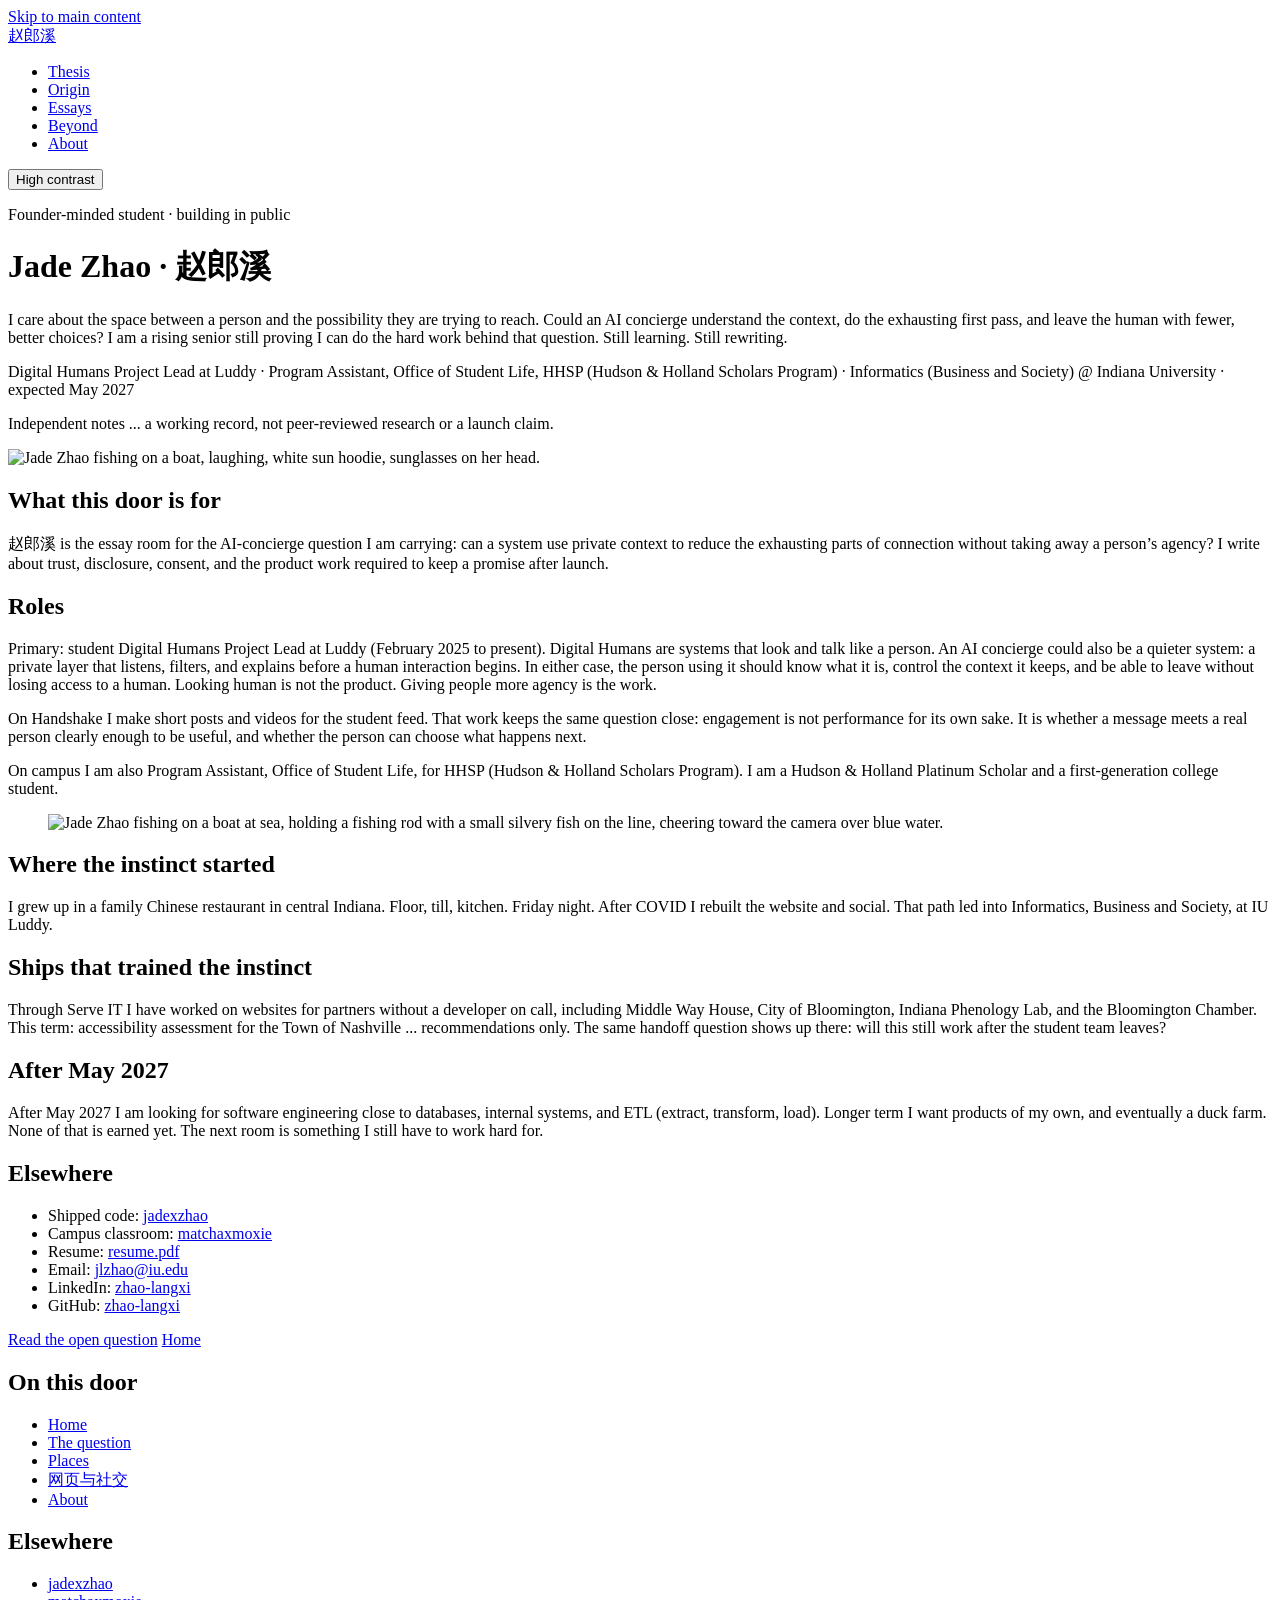
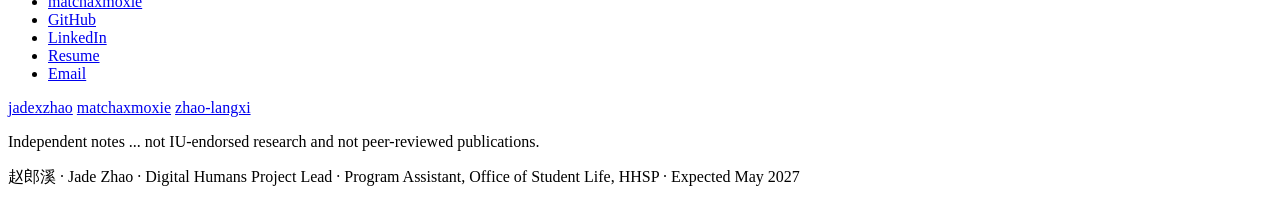
==== about.html @ d066a403 "Add accessible concierge interaction model" ====
<!DOCTYPE html>
<html lang="en-GB">
<head>
  <meta charset="utf-8">
  <meta name="viewport" content="width=device-width, initial-scale=1, viewport-fit=cover">
  <meta name="robots" content="index, follow">
  <title>About · Jade Zhao · 赵郎溪</title>
  <meta name="description" content="Jade Zhao · student Digital Humans Project Lead at Luddy · Handshake content · Informatics at Indiana University. Essays on zhao-langxi.">
  <link rel="canonical" href="https://zhao-langxi.github.io/zhao-langxi/about.html">
  <meta name="author" content="Jade Zhao">
  <meta property="og:type" content="profile">
  <meta property="og:site_name" content="zhao-langxi · Jade Zhao">
  <meta property="og:title" content="About · Jade Zhao · 赵郎溪">
  <meta property="og:description" content="Student Digital Humans Project Lead at Luddy. Handshake content. Informatics at Indiana University.">
  <meta property="og:url" content="https://zhao-langxi.github.io/zhao-langxi/about.html">
  <meta property="og:image" content="https://zhao-langxi.github.io/zhao-langxi/assets/og-site.png?v=20260921-boat">
  <meta property="og:image:width" content="1200">
  <meta property="og:image:height" content="630">
  <meta property="og:image:alt" content="Portrait of Jade Zhao fishing on a boat · zhao-langxi">
  <meta name="twitter:card" content="summary_large_image">
  <meta name="twitter:title" content="About · Jade Zhao · 赵郎溪">
  <meta name="twitter:description" content="Student Digital Humans Project Lead at Luddy. Handshake content. Informatics at Indiana University.">
  <meta name="twitter:image" content="https://zhao-langxi.github.io/zhao-langxi/assets/og-site.png?v=20260921-boat">
  <meta name="twitter:image:alt" content="Portrait of Jade Zhao fishing on a boat · zhao-langxi">
  <link rel="icon" href="https://zhao-langxi.github.io/zhao-langxi/favicon.ico?v=20260921-boat" sizes="any">
  <link rel="icon" type="image/svg+xml" href="https://zhao-langxi.github.io/zhao-langxi/favicon.svg?v=20260921-boat">
  <link rel="icon" type="image/png" sizes="32x32" href="https://zhao-langxi.github.io/zhao-langxi/favicon-32x32.png?v=20260921-boat">
  <link rel="icon" type="image/png" sizes="16x16" href="https://zhao-langxi.github.io/zhao-langxi/favicon-16x16.png?v=20260921-boat">
  <link rel="apple-touch-icon" href="https://zhao-langxi.github.io/zhao-langxi/apple-touch-icon.png?v=20260921-boat">
  <meta name="theme-color" content="#FFC629">
  <link rel="preconnect" href="https://fonts.googleapis.com">
  <link rel="preconnect" href="https://fonts.gstatic.com" crossorigin>
  <link href="https://fonts.googleapis.com/css2?family=Outfit:wght@600;700;800&display=swap" rel="stylesheet">
  <link href="https://fonts.googleapis.com/css2?family=Noto+Serif+SC:wght@500&amp;text=%E8%B5%B5%E9%83%8E%E6%BA%AA&amp;display=swap" rel="stylesheet">
  <link rel="stylesheet" href="/zhao-langxi/css/main.css?v=20261005-concierge">
</head>
<body>
  <a class="skip-link" href="#main">Skip to main content</a>
  <nav class="site-nav" aria-label="Site">
    <div class="nav-inner">
      <a class="nav-mark" href="/zhao-langxi/" aria-label="赵郎溪, home"><span class="sc" lang="zh-Hans">赵郎溪</span></a>
            <ul class="nav-links">
        <li><a href="/zhao-langxi/#thesis">Thesis</a></li>
        <li><a href="/zhao-langxi/#origin">Origin</a></li>
        <li><a href="/zhao-langxi/#essays">Essays</a></li>
        <li><a href="/zhao-langxi/#beyond">Beyond</a></li>
        <li><a href="/zhao-langxi/about.html" aria-current="page">About</a></li>
      </ul>
      <button class="theme-toggle" type="button" aria-pressed="false">High contrast</button>
    </div>
  </nav>

  <main id="main" class="wrap" tabindex="-1">
    <header class="hero reveal">
      <div class="hero-text">
        <p class="eyebrow">Founder-minded student · building in public</p>
        <h1>Jade Zhao · <span class="sc" lang="zh-Hans">赵郎溪</span></h1>
        <p class="lede">
          I care about the space between a person and the possibility they are trying to reach.
          Could an AI concierge understand the context, do the exhausting first pass, and leave the human with fewer, better choices?
          I am a rising senior still proving I can do the hard work behind that question. Still learning. Still rewriting.
        </p>
        <p class="byline">
          Digital Humans Project Lead at Luddy ·
          Program Assistant, Office of Student Life, HHSP (Hudson &amp; Holland Scholars Program) ·
          Informatics (Business and Society) @ Indiana University · expected May 2027
        </p>
        <p class="byline">Independent notes ... a working record, not peer-reviewed research or a launch claim.</p>
      </div>
      <div class="hero-visual">
        <img
          src="/zhao-langxi/assets/site-pfp.jpg?v=20260921-boat"
          alt="Jade Zhao fishing on a boat, laughing, white sun hoodie, sunglasses on her head."
          width="512"
          height="512"
          decoding="async"
        >
      </div>
    </header>

    <article class="prose reveal">
      <h2>What this door is for</h2>
      <p>
        <span class="sc" lang="zh-Hans">赵郎溪</span> is the essay room for the AI-concierge question I am carrying:
        can a system use private context to reduce the exhausting parts of connection without taking away a person&rsquo;s agency?
        I write about trust, disclosure, consent, and the product work required to keep a promise after launch.
      </p>

      <h2>Roles</h2>
      <p>
        Primary: student Digital Humans Project Lead at Luddy (February 2025 to present).
        Digital Humans are systems that look and talk like a person. An AI concierge could also be a quieter system: a private layer that listens, filters, and explains before a human interaction begins.
        In either case, the person using it should know what it is, control the context it keeps, and be able to leave without losing access to a human.
        Looking human is not the product. Giving people more agency is the work.
      </p>
      <p>
        On Handshake I make short posts and videos for the student feed.
        That work keeps the same question close: engagement is not performance for its own sake. It is whether a message meets a real person clearly enough to be useful, and whether the person can choose what happens next.
      </p>
      <p>
        On campus I am also Program Assistant, Office of Student Life, for HHSP (Hudson &amp; Holland Scholars Program).
        I am a Hudson &amp; Holland Platinum Scholar and a first-generation college student.
      </p>

      <figure class="photo-block">
        <img
          src="/zhao-langxi/assets/fishing.jpg"
          alt="Jade Zhao fishing on a boat at sea, holding a fishing rod with a small silvery fish on the line, cheering toward the camera over blue water."
          width="1152"
          height="2048"
          loading="lazy"
          decoding="async"
        >
      </figure>

      <h2>Where the instinct started</h2>
      <p>
        I grew up in a family Chinese restaurant in central Indiana. Floor, till, kitchen. Friday night.
        After COVID I rebuilt the website and social.
        That path led into Informatics, Business and Society, at IU Luddy.
      </p>

      <h2>Ships that trained the instinct</h2>
      <p>
        Through Serve IT I have worked on websites for partners without a developer on call, including
        Middle Way House, City of Bloomington, Indiana Phenology Lab, and the Bloomington Chamber.
        This term: accessibility assessment for the Town of Nashville ... recommendations only.
        The same handoff question shows up there: will this still work after the student team leaves?
      </p>

      <h2>After May 2027</h2>
      <p>
        After May 2027 I am looking for software engineering close to databases, internal systems, and ETL (extract, transform, load).
        Longer term I want products of my own, and eventually a duck farm.
        None of that is earned yet. The next room is something I still have to work hard for.
      </p>

      <h2>Elsewhere</h2>
      <ul>
        <li>Shipped code: <a href="https://jadexzhao.github.io/jadexzhao/" rel="noopener noreferrer">jadexzhao</a></li>
        <li>Campus classroom: <a href="https://matchaxmoxie.github.io/matchaxmoxie/" rel="noopener noreferrer">matchaxmoxie</a></li>
        <li>Resume: <a href="/zhao-langxi/resume.pdf">resume.pdf</a></li>
        <li>Email: <a href="mailto:jlzhao@iu.edu">jlzhao@iu.edu</a></li>
        <li>LinkedIn: <a href="https://www.linkedin.com/in/zhao-langxi/" rel="noopener noreferrer">zhao-langxi</a></li>
        <li>GitHub: <a href="https://github.com/zhao-langxi" rel="noopener noreferrer">zhao-langxi</a></li>
      </ul>

      <p class="cta-row">
        <a class="cta" href="/zhao-langxi/question.html">Read the open question</a>
        <a class="cta secondary" href="/zhao-langxi/">Home</a>
      </p>
    </article>
  </main>

  <footer class="site-footer">
    <div class="footer-inner">
      <div class="footer-grid">
        <div>
          <h2>On this door</h2>
          <ul>
            <li><a href="/zhao-langxi/">Home</a></li>
            <li><a href="/zhao-langxi/question.html">The question</a></li>
            <li><a href="/zhao-langxi/places.html">Places</a></li>
            <li><a href="/zhao-langxi/web-and-social-2027.html">网页与社交</a></li>
            <li><a href="/zhao-langxi/about.html">About</a></li>
          </ul>
        </div>
        <div>
          <h2>Elsewhere</h2>
          <ul>
            <li><a href="https://jadexzhao.github.io/jadexzhao/" rel="noopener noreferrer">jadexzhao</a></li>
            <li><a href="https://matchaxmoxie.github.io/matchaxmoxie/" rel="noopener noreferrer">matchaxmoxie</a></li>
            <li><a href="https://github.com/zhao-langxi" rel="noopener noreferrer">GitHub</a></li>
            <li><a href="https://www.linkedin.com/in/zhao-langxi/" rel="noopener noreferrer">LinkedIn</a></li>
            <li><a href="/zhao-langxi/resume.pdf">Resume</a></li>
            <li><a href="mailto:jlzhao@iu.edu">Email</a></li>
          </ul>
        </div>
      </div>
      <nav class="site-switcher" aria-label="Other sites">
        <a href="https://jadexzhao.github.io/jadexzhao/">jadexzhao</a>
        <a href="https://matchaxmoxie.github.io/matchaxmoxie/">matchaxmoxie</a>
        <a class="current" href="https://zhao-langxi.github.io/zhao-langxi/" aria-current="page">zhao-langxi</a>
      </nav>
      <div class="footer-legal">
        <p>Independent notes ... not IU-endorsed research and not peer-reviewed publications.</p>
      </div>
      <p class="footer-signoff"><span class="sc" lang="zh-Hans">赵郎溪</span> · Jade Zhao · Digital Humans Project Lead · Program Assistant, Office of Student Life, HHSP · Expected May 2027</p>
    </div>
  </footer>
  <script src="/zhao-langxi/js/main.js?v=20260921-boat" defer></script>
</body>
</html>
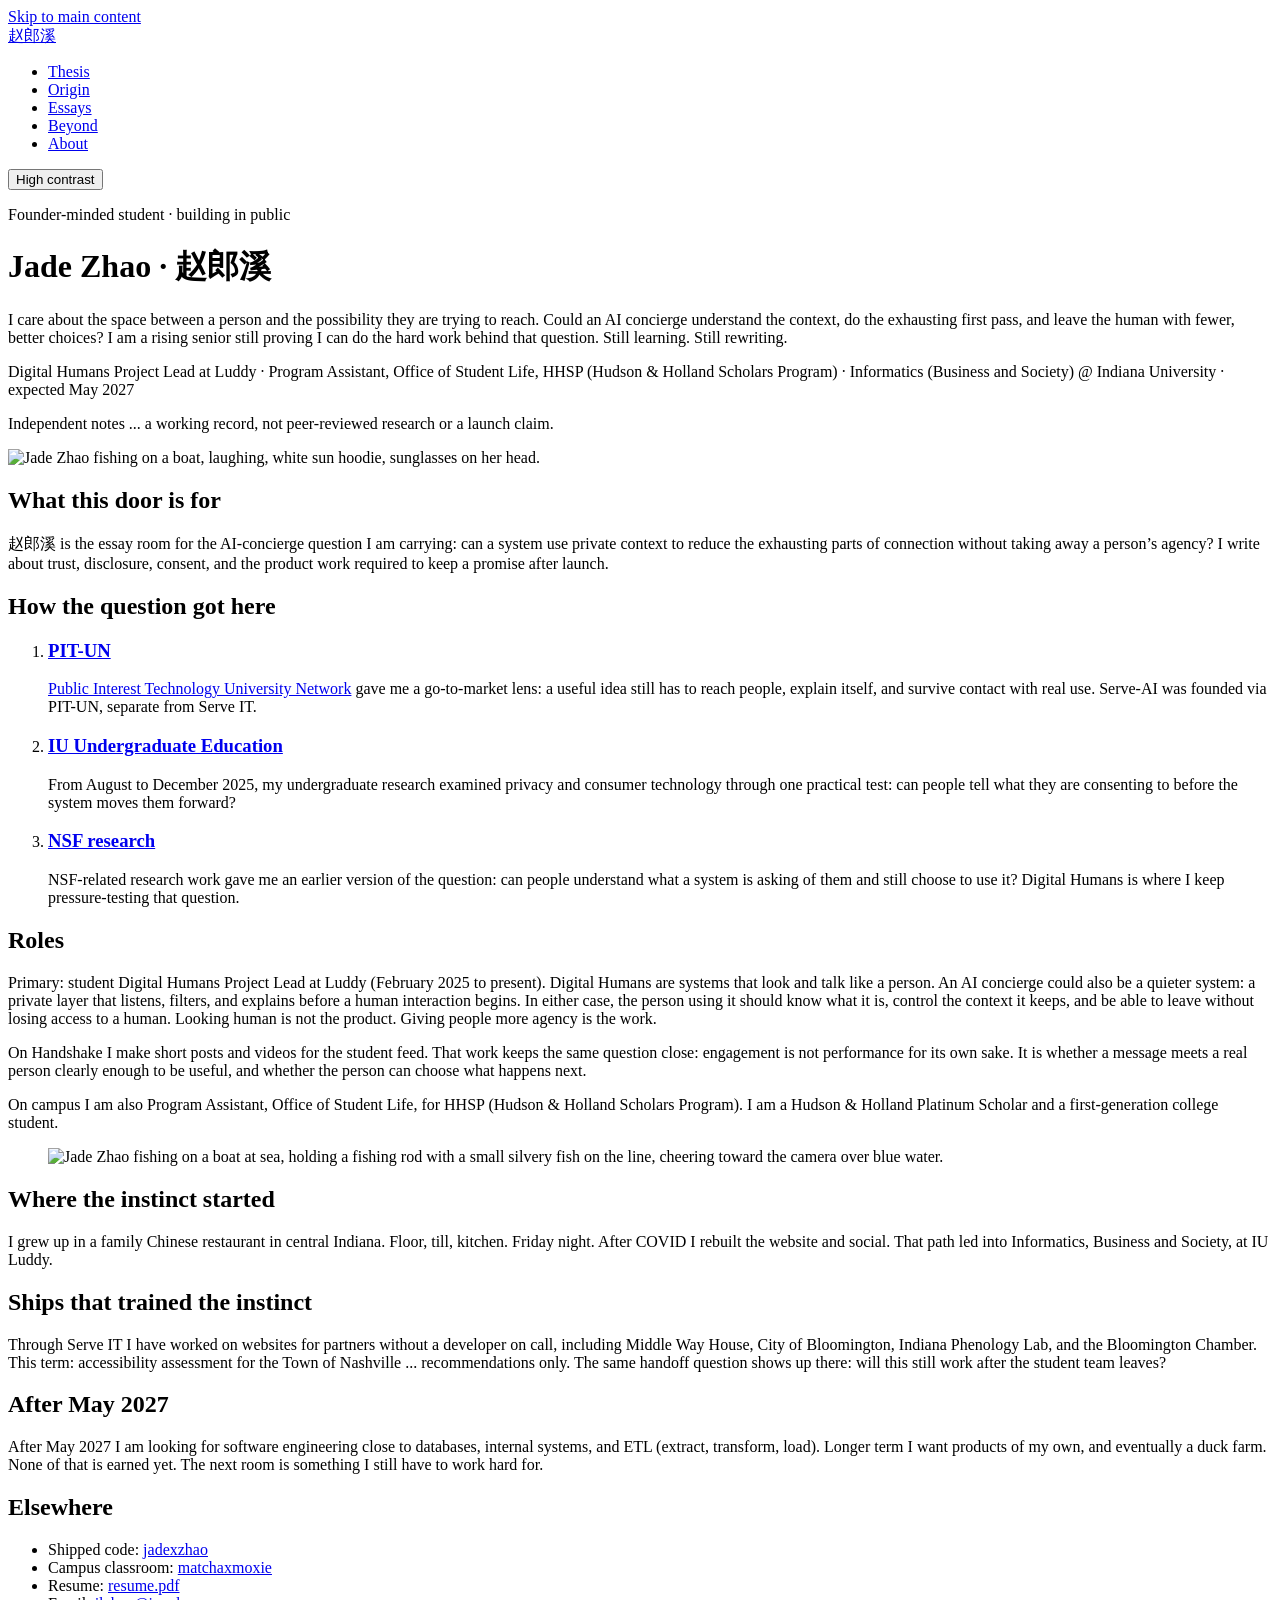
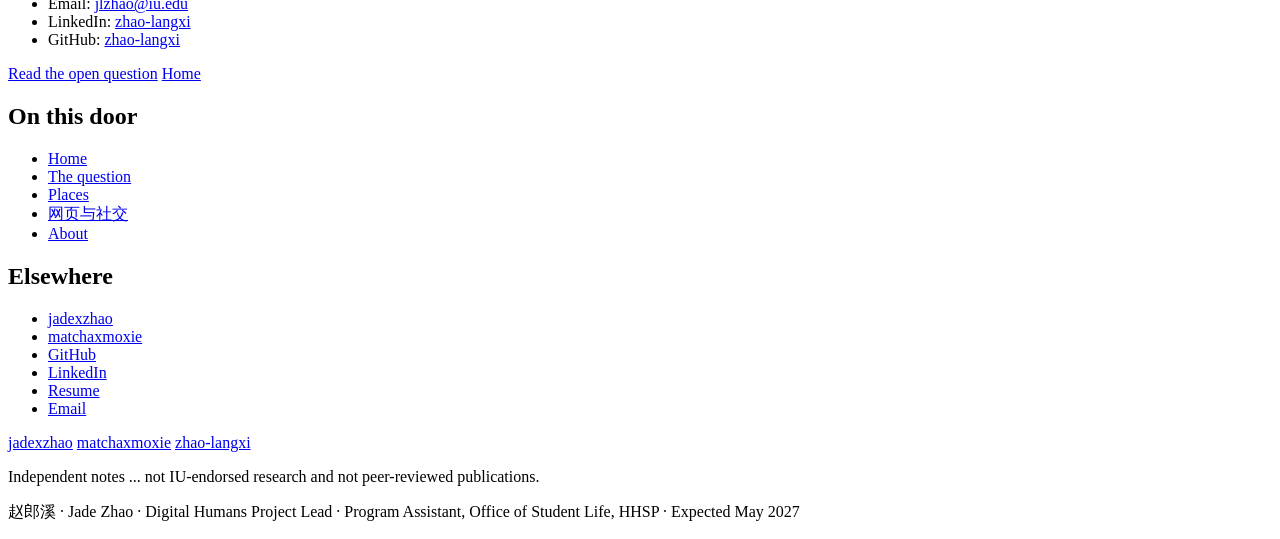
==== commit a20d82a4: "Clarify research sequence" ====
--- a/about.html
+++ b/about.html
@@ -86,6 +86,22 @@
         I write about trust, disclosure, consent, and the product work required to keep a promise after launch.
       </p>
 
+      <h2>How the question got here</h2>
+      <ol class="workflow-list">
+        <li>
+          <h3><a href="https://pit-un.org/" rel="noopener noreferrer">PIT-UN</a></h3>
+          <p><a href="https://pit-un.org/" rel="noopener noreferrer">Public Interest Technology University Network</a> gave me a go-to-market lens: a useful idea still has to reach people, explain itself, and survive contact with real use. Serve-AI was founded via PIT-UN, separate from Serve IT.</p>
+        </li>
+        <li>
+          <h3><a href="https://undergradresearch.indiana.edu/" rel="noopener noreferrer">IU Undergraduate Education</a></h3>
+          <p>From August to December 2025, my undergraduate research examined privacy and consumer technology through one practical test: can people tell what they are consenting to before the system moves them forward?</p>
+        </li>
+        <li>
+          <h3><a href="https://www.nsf.gov/" rel="noopener noreferrer">NSF research</a></h3>
+          <p>NSF-related research work gave me an earlier version of the question: can people understand what a system is asking of them and still choose to use it? Digital Humans is where I keep pressure-testing that question.</p>
+        </li>
+      </ol>
+
       <h2>Roles</h2>
       <p>
         Primary: student Digital Humans Project Lead at Luddy (February 2025 to present).
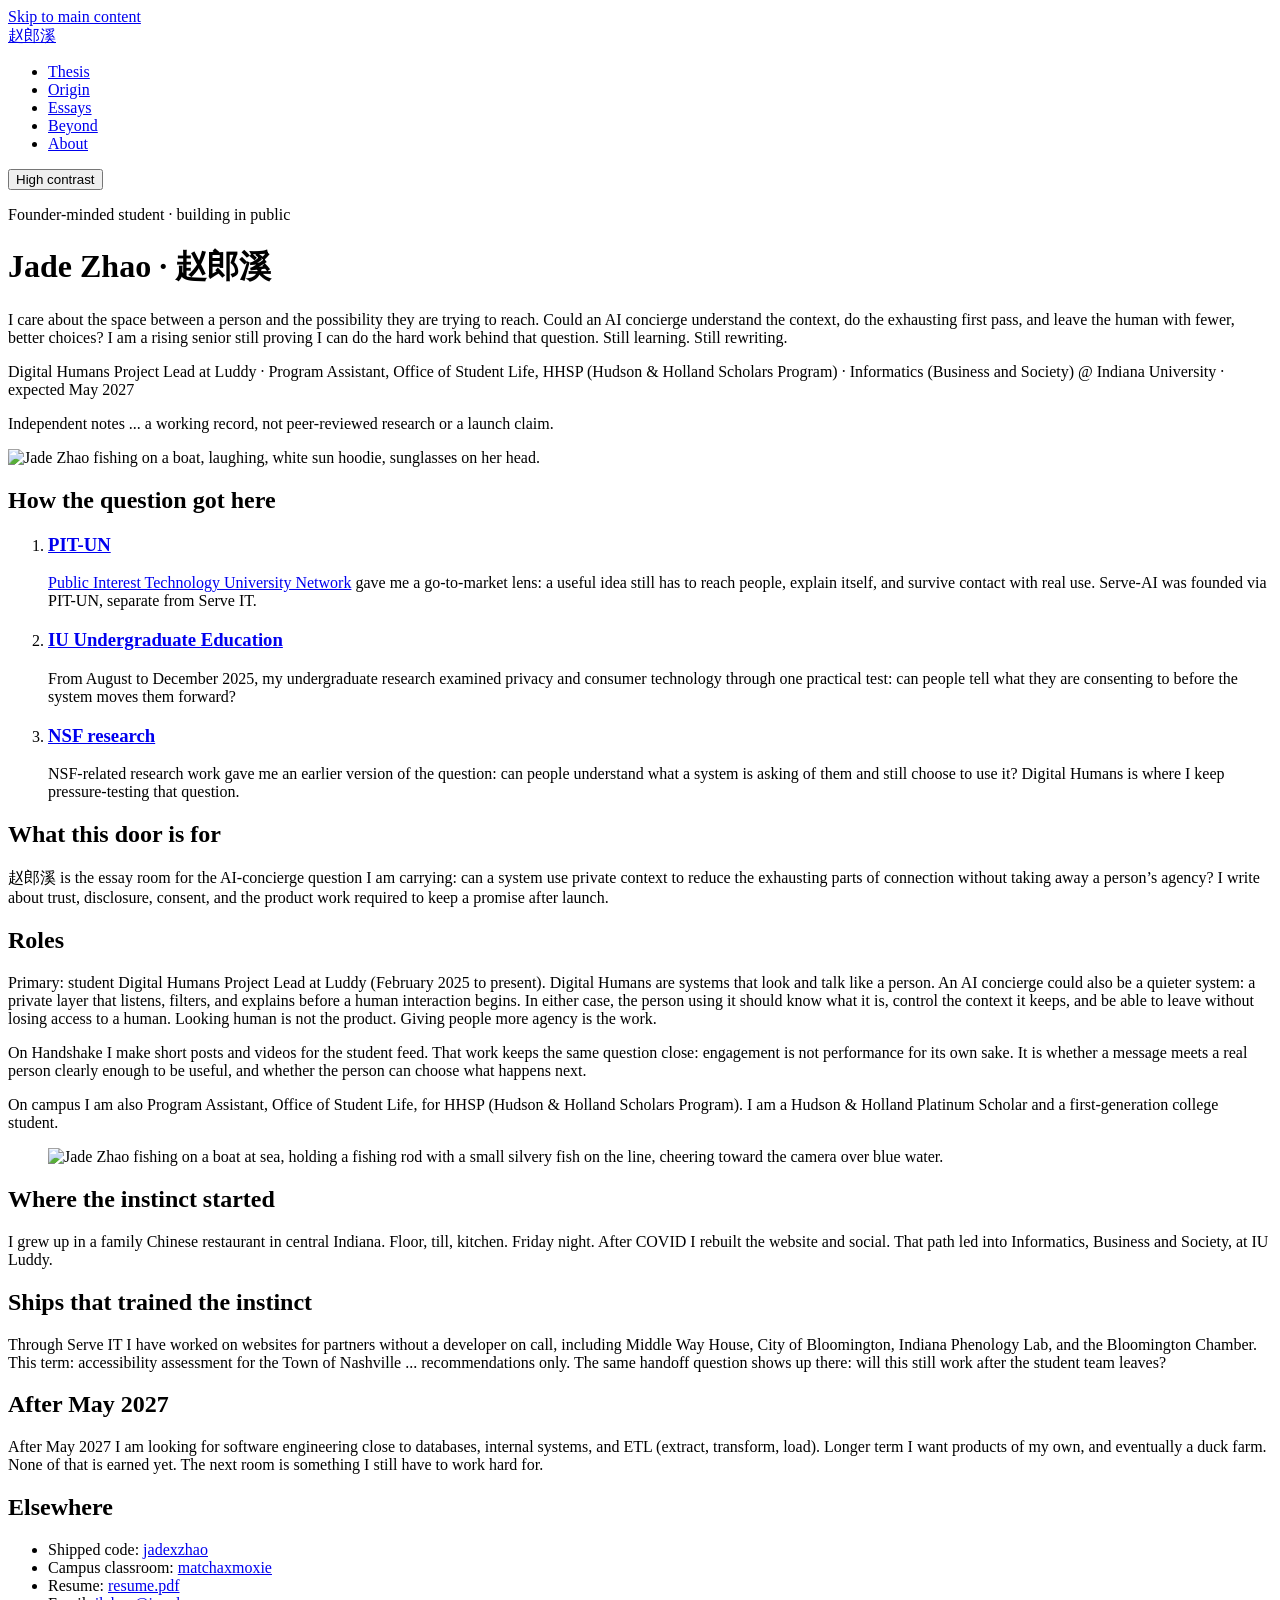
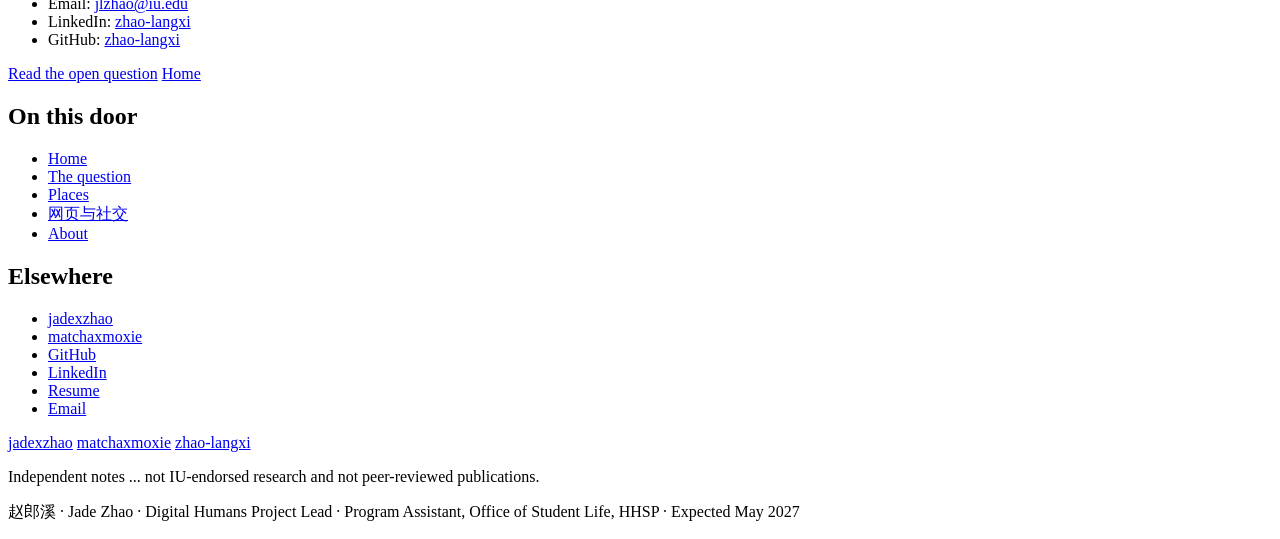
==== commit f073b941: "Lead About page with research sequence" ====
--- a/about.html
+++ b/about.html
@@ -27,12 +27,12 @@
   <link rel="icon" type="image/png" sizes="32x32" href="https://zhao-langxi.github.io/zhao-langxi/favicon-32x32.png?v=20260921-boat">
   <link rel="icon" type="image/png" sizes="16x16" href="https://zhao-langxi.github.io/zhao-langxi/favicon-16x16.png?v=20260921-boat">
   <link rel="apple-touch-icon" href="https://zhao-langxi.github.io/zhao-langxi/apple-touch-icon.png?v=20260921-boat">
-  <meta name="theme-color" content="#FFC629">
+  <meta name="theme-color" content="#F3F0E8">
   <link rel="preconnect" href="https://fonts.googleapis.com">
   <link rel="preconnect" href="https://fonts.gstatic.com" crossorigin>
   <link href="https://fonts.googleapis.com/css2?family=Outfit:wght@600;700;800&display=swap" rel="stylesheet">
   <link href="https://fonts.googleapis.com/css2?family=Noto+Serif+SC:wght@500&amp;text=%E8%B5%B5%E9%83%8E%E6%BA%AA&amp;display=swap" rel="stylesheet">
-  <link rel="stylesheet" href="/zhao-langxi/css/main.css?v=20261005-concierge">
+  <link rel="stylesheet" href="/zhao-langxi/css/main.css?v=20261005-field-journal">
 </head>
 <body>
   <a class="skip-link" href="#main">Skip to main content</a>
@@ -79,13 +79,6 @@
     </header>
 
     <article class="prose reveal">
-      <h2>What this door is for</h2>
-      <p>
-        <span class="sc" lang="zh-Hans">赵郎溪</span> is the essay room for the AI-concierge question I am carrying:
-        can a system use private context to reduce the exhausting parts of connection without taking away a person&rsquo;s agency?
-        I write about trust, disclosure, consent, and the product work required to keep a promise after launch.
-      </p>
-
       <h2>How the question got here</h2>
       <ol class="workflow-list">
         <li>
@@ -101,6 +94,13 @@
           <p>NSF-related research work gave me an earlier version of the question: can people understand what a system is asking of them and still choose to use it? Digital Humans is where I keep pressure-testing that question.</p>
         </li>
       </ol>
+
+      <h2>What this door is for</h2>
+      <p>
+        <span class="sc" lang="zh-Hans">赵郎溪</span> is the essay room for the AI-concierge question I am carrying:
+        can a system use private context to reduce the exhausting parts of connection without taking away a person&rsquo;s agency?
+        I write about trust, disclosure, consent, and the product work required to keep a promise after launch.
+      </p>
 
       <h2>Roles</h2>
       <p>
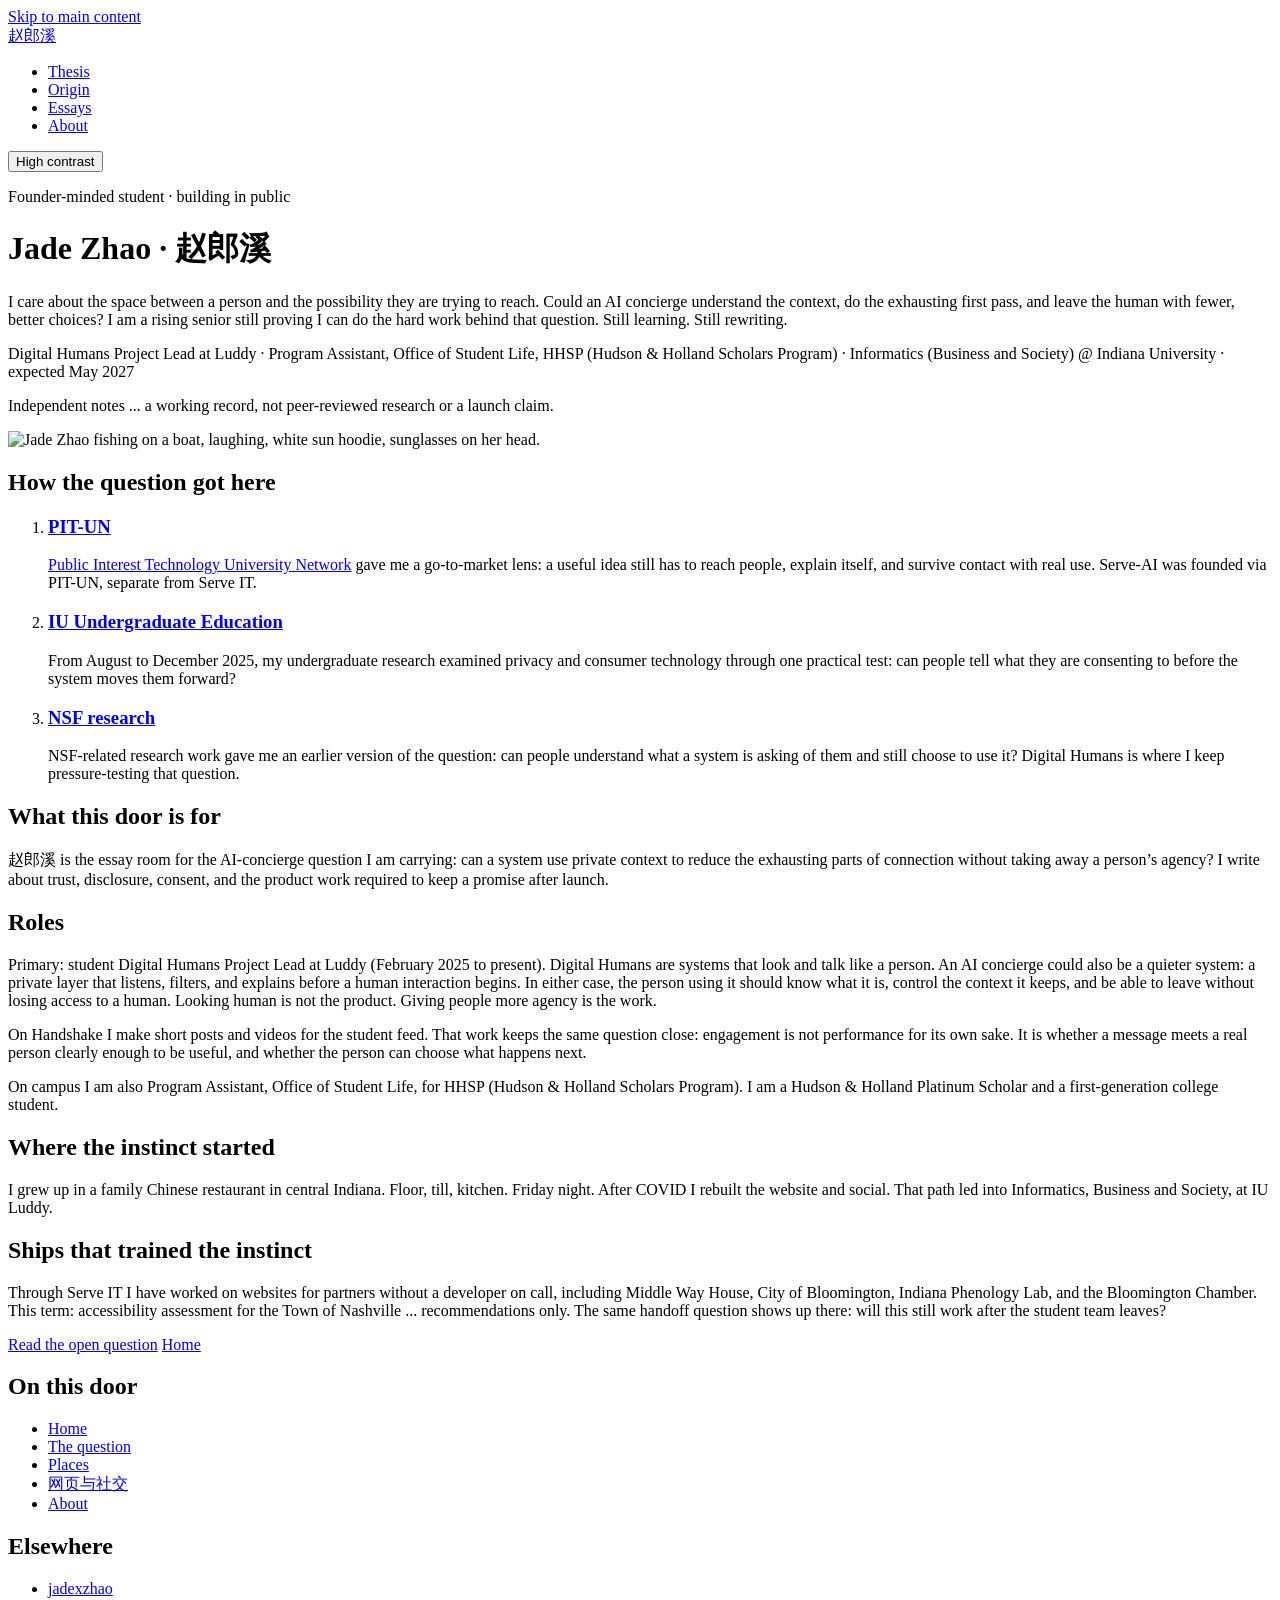
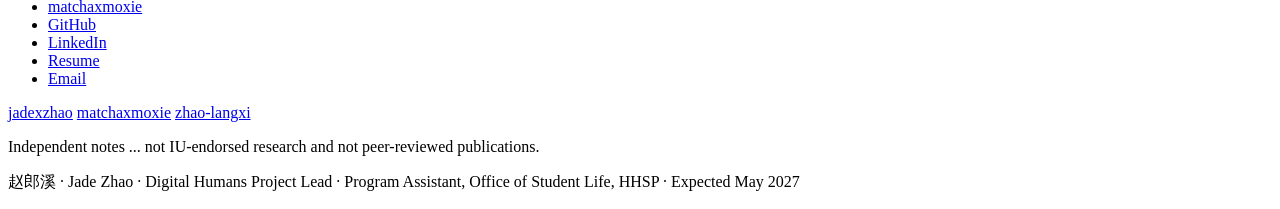
==== commit ba33cea3: "Trim site to core concierge claim" ====
--- a/about.html
+++ b/about.html
@@ -43,7 +43,6 @@
         <li><a href="/zhao-langxi/#thesis">Thesis</a></li>
         <li><a href="/zhao-langxi/#origin">Origin</a></li>
         <li><a href="/zhao-langxi/#essays">Essays</a></li>
-        <li><a href="/zhao-langxi/#beyond">Beyond</a></li>
         <li><a href="/zhao-langxi/about.html" aria-current="page">About</a></li>
       </ul>
       <button class="theme-toggle" type="button" aria-pressed="false">High contrast</button>
@@ -118,17 +117,6 @@
         I am a Hudson &amp; Holland Platinum Scholar and a first-generation college student.
       </p>
 
-      <figure class="photo-block">
-        <img
-          src="/zhao-langxi/assets/fishing.jpg"
-          alt="Jade Zhao fishing on a boat at sea, holding a fishing rod with a small silvery fish on the line, cheering toward the camera over blue water."
-          width="1152"
-          height="2048"
-          loading="lazy"
-          decoding="async"
-        >
-      </figure>
-
       <h2>Where the instinct started</h2>
       <p>
         I grew up in a family Chinese restaurant in central Indiana. Floor, till, kitchen. Friday night.
@@ -143,23 +131,6 @@
         This term: accessibility assessment for the Town of Nashville ... recommendations only.
         The same handoff question shows up there: will this still work after the student team leaves?
       </p>
-
-      <h2>After May 2027</h2>
-      <p>
-        After May 2027 I am looking for software engineering close to databases, internal systems, and ETL (extract, transform, load).
-        Longer term I want products of my own, and eventually a duck farm.
-        None of that is earned yet. The next room is something I still have to work hard for.
-      </p>
-
-      <h2>Elsewhere</h2>
-      <ul>
-        <li>Shipped code: <a href="https://jadexzhao.github.io/jadexzhao/" rel="noopener noreferrer">jadexzhao</a></li>
-        <li>Campus classroom: <a href="https://matchaxmoxie.github.io/matchaxmoxie/" rel="noopener noreferrer">matchaxmoxie</a></li>
-        <li>Resume: <a href="/zhao-langxi/resume.pdf">resume.pdf</a></li>
-        <li>Email: <a href="mailto:jlzhao@iu.edu">jlzhao@iu.edu</a></li>
-        <li>LinkedIn: <a href="https://www.linkedin.com/in/zhao-langxi/" rel="noopener noreferrer">zhao-langxi</a></li>
-        <li>GitHub: <a href="https://github.com/zhao-langxi" rel="noopener noreferrer">zhao-langxi</a></li>
-      </ul>
 
       <p class="cta-row">
         <a class="cta" href="/zhao-langxi/question.html">Read the open question</a>
